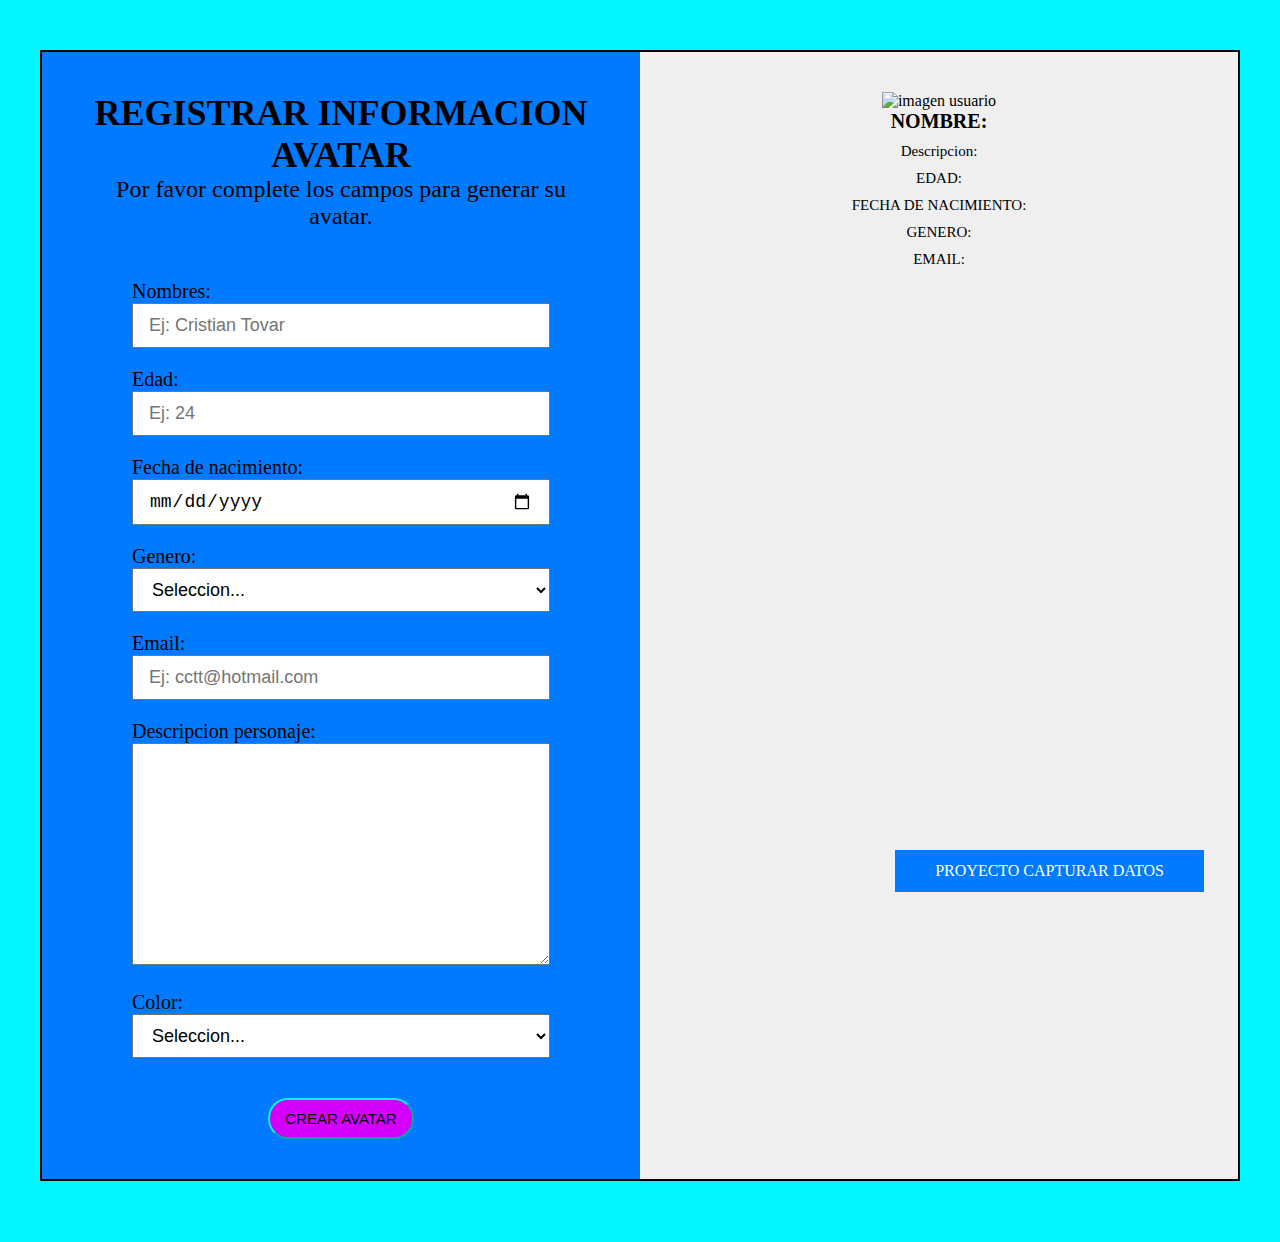
==== capturarDatos.html @ 1ebae42b "Add files via upload" ====
<!DOCTYPE html>
<html lang="en">
<head>
    <meta charset="UTF-8">
    <meta http-equiv="X-UA-Compatible" content="IE=edge">
    <meta name="viewport" content="width=device-width, initial-scale=1.0">
    <title>Avatar</title>
    <link rel="stylesheet" href="css/style.css">
</head>
<body id="captura">
    
    <section class="fila">
        <div class="contForm">
            <h2>REGISTRAR INFORMACION AVATAR</h2>
            <p>Por favor complete los campos para generar su avatar.</p>
            <form action="#"><!--For etiqueta de formulario-->
                <div class="formGroup">
                    <label for="nombres">Nombres:</label><!--Titulo-->
                    <input type="text" id="nombres" placeholder="Ej: Cristian Tovar" required><!--Campo texto fantasma el placeholder-->
                </div>
                <div class="formGroup">
                    <label for="edad">Edad:</label><!--Titulo-->
                    <input type="text" id="edad" placeholder="Ej: 24" required><!--Campo-->
                </div>
                <div class="formGroup">
                    <label for="fechaNacimiento">Fecha de nacimiento:</label><!--Titulo-->
                    <input type="date" id="fecha"><!--Campo-->
                </div>
                <div class="formGroup">
                    <label for="genero">Genero:</label><!--Titulo-->
                    <select name="#" id="genero"><!--Para barra desplegable de opciones-->
                        <option value="">Seleccion...</option><!--value es lo que se guarda en la base de datos y dentro del option es la opcion que elige el usuario-->
                        <option value="Masculino">Masculino</option>
                        <option value="Femenino">Femenino</option>
                        <option value="Otros">Otro</option>
                    </select><!--Campo-->
                </div>
                <div class="formGroup">
                    <label for="email">Email:</label><!--Titulo-->
                    <input type="email" id="email" placeholder="Ej: cctt@hotmail.com" required><!--Campo-->
                </div>
                <div class="formGroup">
                    <label for="descripcion">Descripcion personaje:</label><!--Titulo-->
                    <textarea name="" id="descripcion" cols="30" rows="10"></textarea><!--Recuadro para describir-->
                </div>
                <div class="formGroup">
                    <label for="color">Color:</label><!--Titulo-->
                    <select name="#" id="color"><!--Para barra desplegable de opciones-->
                        <option value="">Seleccion...</option><!--value es lo que se guarda en la base de datos y dentro del option es la opcion que elige el usuario-->
                        <option value="Negro">Negro</option>
                        <option value="Rojo">Rojo</option>
                        <option value="Morado">Morado</option>
                        <option value="Naranja">Naranja</option>
                        <option value="Violeta">Violeta</option>
                    </select><!--Campo-->
                </div>              
            </form>

            <button class="crear" onclick="capturarDatos()">CREAR AVATAR</button>

        </div>
        <div class="contAvatar" id="contAvatar">
            <img id="imagen" src="../figurasGeometricas/img/user.png" alt="imagen usuario">
            <h3 id="mnombres">NOMBRE:</h3>
            <p id="mdescripcion">Descripcion:</p>
            <p id="medad">EDAD:</p>
            <p id="mfecha">FECHA DE NACIMIENTO:</p>
            <p id="mgenero">GENERO:</p>
            <p id="memail">EMAIL:</p>
        </div>
    </section>

    <a class="btn-nav" href="index.html">PROYECTO CAPTURAR DATOS</a>

    <script src="js/function.js"></script>

</body>
</html>
---- css/style.css ----
*{/*Para quitar las margenes que vienen por defecto en css*/
    margin: 0;
    padding: 0;
    box-sizing: border-box; /*Pone la margen asia dentro para no superar el tamaño que se ha definido*/
}

:root{ /*Root se utiliza para crear variables con valores que sean repetitivos en el sitio web como colores tamaños margenes etc*/
    --primary-color: #00fff2;
    --secundary-color: #000;
}

.fila{ /*Invocar clases*/
    display: flex;
    width: 1200px;
    margin: 50px auto;
    border: 2px solid var(--secundary-color);
}

.fila .contBotones{
    width: 50%;
    background: var(--primary-color);
    text-align: center; /*Centrar titulos*/
    padding: 30px 20px;
}

.contBotones h2{
    color: #0000008e;
    font-size: 40px;
    margin-bottom: 30px;
}

.contBotones button{
    padding: 8px 10px;
    background: #ffffff;
    color: #0127ff;
    border: 1px solid #0127ff;
    border-radius: 20px;/*Borde redondeado*/
    font-size: 20px;
    margin: 12px;/*Espacio entre botones*/
    cursor: pointer;
    transition-duration: 1s;
}

.contBotones button:hover{
    background: #000000;
    color: #ff0095e8;
    border-color: #ff0095e8;
    padding: 10px 12px;
    font-size: 22px;
}

.fila .contFigura{
    width: 50%;
    text-align: center; 
    background: #ff0095e8;
    padding: 30px 20px;
}

.contFigura h2{
    font-size: 40px;
    color: #0000008e;
}

.contFigura #figura{
    width: 180px;
    height: 180px;
    background: var(--secundary-color);
    margin: 40px auto;
    transition: 1s;
}

#figura.circulo{
    border-radius: 50%;
    transform: rotate(-360deg);/*Rota al transformarse de una figura a otra, rota a la izquierda valor deg negativo y a la derecha valor deg positivo*/
}

#figura.rombo{
    transform: rotate(45deg);
    border-radius: 0%;
}

#figura.triangulo{
    width: 0;
    height: 0;
    border-left: 100px solid #ff0095e8;
    border-top: 100px solid var(--secundary-color);
    border-right: 100px solid #ff0095e8;
    border-bottom: 100px solid #ff0095e8;
    transform: rotate(180deg)
}
/*overflow-heiden mantiene el elemento en el entorno padre*/

#figura.rectanguloh{
    width: 0;
    height: 0;
    border-left: 120px solid var(--secundary-color); 
    border-top: 20px solid var(--secundary-color);
    border-right: 120px solid var(--secundary-color);
    border-bottom: 50px solid var(--secundary-color);
}

#figura.rectangulov{
    width: 0;
    height: 0;
    border-left: 50px solid var(--secundary-color); 
    border-top: 120px solid var(--secundary-color);
    border-right: 50px solid var(--secundary-color);
    border-bottom: 120px solid var(--secundary-color);
}

#figura.arriba{
    transform: translatey(-100px);
}

#figura.abajo{
    transform: translatey(100px);
}

#figura.derecha{
    transform: translatex(100px);
}

#figura.izquierda{
    transform: translatex(-100px);
}

#figura.diagonal{
    transform: translate(100px, -100px);
}

#figura.imagen{
    background: url("../img/matrix.gif");
}


/*CSS Avatar:*/
body#captura{
    background: #00f7ff;
}

.fila .contForm{
    width: 50%;
    background: #007bff;
    color: black;
    text-align: center;
    padding: 40px;
}

.fila .contForm{
    font-size: 30px;
}

.fila .contForm{
    font-size: 24px;
}

.contForm form .formGroup{
    padding: 10px 50px;
    text-align: left;
}

form .formGroup label{
    display: block;
    font-size: 20px;
}

form .formGroup input{
    width: 100%;
    padding: 10px 15px;
    font-size: 18px;
}

form .formGroup select{
    width: 100%;
    padding: 10px 15px;
    font-size: 18px;
}

form .formGroup textarea{
    width: 100%;
    padding: 10px 15px;
    font-size: 18px;
}

button{
    background: #d300fd;
    font-size: 15px;
    padding: 10px 15px;
    color: #000000;
    margin-top: 30px;
    cursor: pointer;
    transition: .5s;
    border-radius: 20px;
    border-color: #00f7ff;
}

button:hover{
    padding: 12px 17px;
    font-size: 17px;
}

form{
    margin-top: 40px;
}


.fila .contAvatar{
    text-align: center;
    padding: 40px;
    background: #EFEFEF;
    width: 50%;
}

.fila .contAvatar img{/*Cambiar tamaño de imagen*/
    width: 300px;
}

.fila .contAvatar h3{
    font-size: 20px;
    color: #000000;
    margin-bottom: 10px;
}

.fila .contAvatar p{
    font-size: 15px;
    color: #000000;
    margin-bottom: 10px;
}


.contAvatar.Negro{
    background: #000000;
}

.contAvatar.Negro h3{
    color: #ffffff;
}

.contAvatar.Negro p{
    color: #ffffff
}

.contAvatar.Rojo{
    background: #ff0000;
}

.contAvatar.Morado{
    background: #ff00ee;
}

.contAvatar.Naranja{
    background: #ff6f00;
}

.contAvatar.Violeta{
    background: violet;
}

.btn-nav{
    position: fixed;
    bottom: 8px;
    right: 76px;
    background: #007bff;
    color: #ffffff;
    padding: 12px 40px;
    text-decoration: none;
}
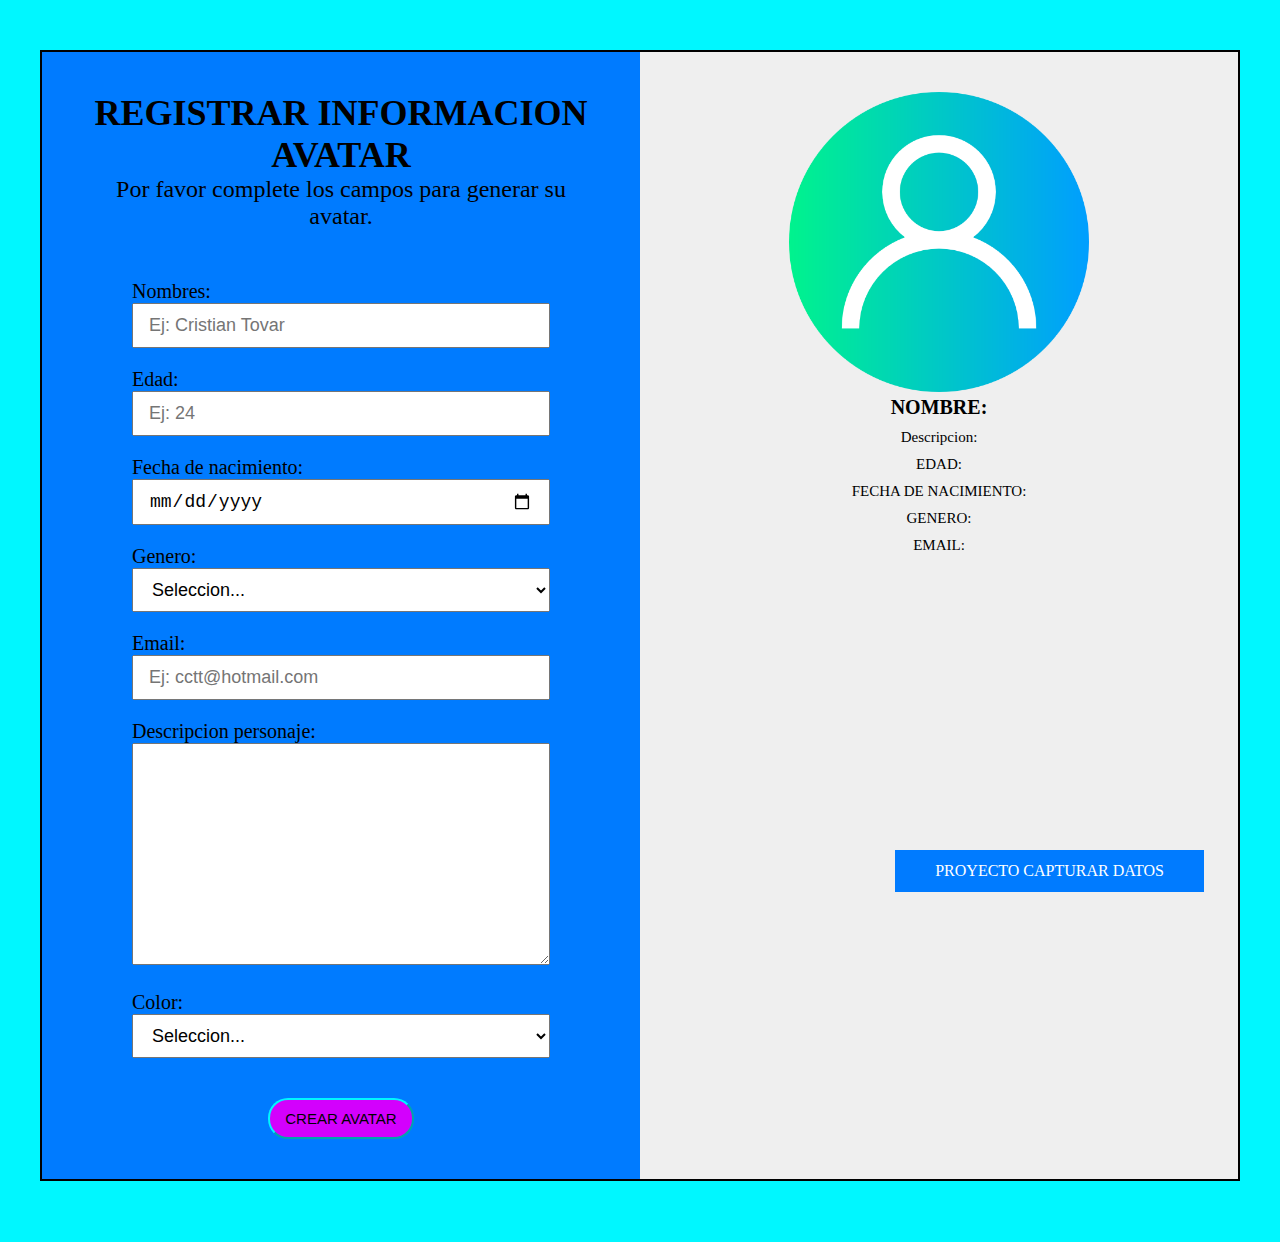
==== commit c5eebd4c: "Update capturarDatos.html" ====
--- a/capturarDatos.html
+++ b/capturarDatos.html
@@ -60,7 +60,7 @@
 
         </div>
         <div class="contAvatar" id="contAvatar">
-            <img id="imagen" src="../figurasGeometricas/img/user.png" alt="imagen usuario">
+            <img id="imagen" src="img/user.png" alt="imagen usuario">
             <h3 id="mnombres">NOMBRE:</h3>
             <p id="mdescripcion">Descripcion:</p>
             <p id="medad">EDAD:</p>
@@ -75,4 +75,4 @@
     <script src="js/function.js"></script>
 
 </body>
-</html>+</html>
